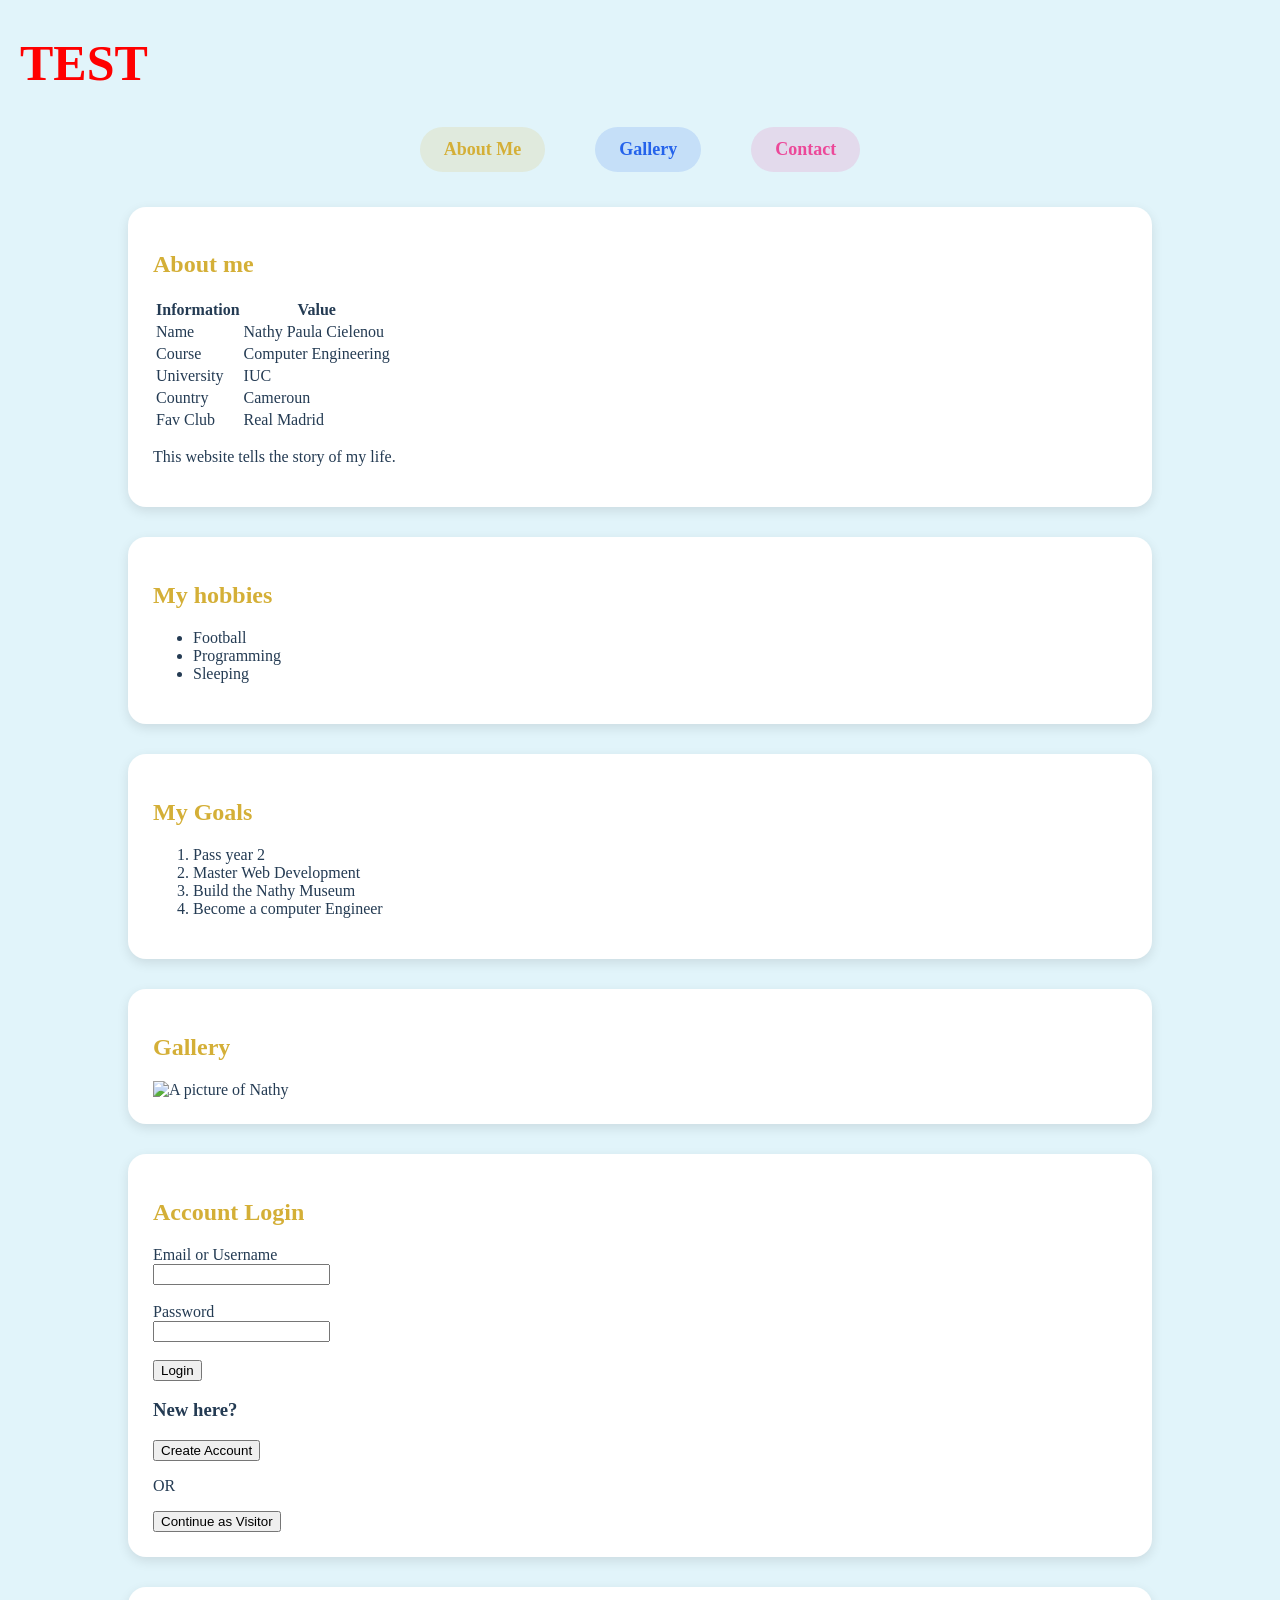
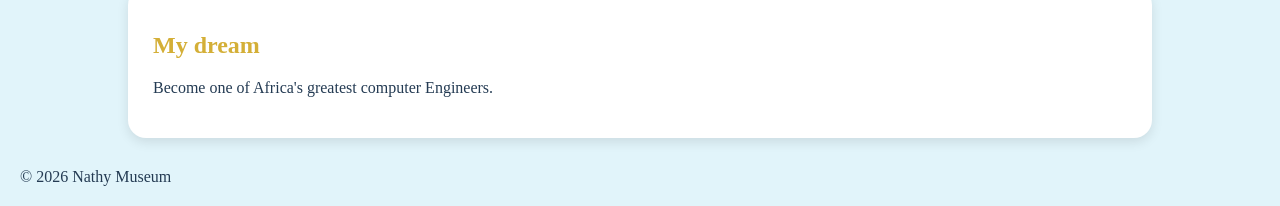
==== index.html @ 8784e394 "Update index.html" ====
<!DOCTYPE html>
<html>

<head> 
<title>Nathy Museum</title>
<link rel="stylesheet" href="Style.css">
</head>

<body>
<header>
    <h1 style="color:red;">TEST</h1>
 <nav>
    <a class="about"href="#about">About Me</a>
    <a class="gallery"href="#gallery">Gallery</a>
    <a class="contact"href="#contact">Contact</a>
</nav>
</header>
<main>
<section>
 <h2> About me </h2>
  <table> 
   <tr>
    <th>Information</th>
    <th>Value</th>
   </tr>
   <tr>
    <td>Name</td>
    <td>Nathy Paula Cielenou</td>
   </tr>
   <tr>
    <td>Course</td>
    <td>Computer Engineering</td>
   </tr>
   <tr>
    <td>University</td>
    <td>IUC</td>
   </tr>
   <tr>
    <td>Country</td>
    <td>Cameroun</td>
   </tr>
   <tr>
    <td>Fav Club</td>
    <td>Real Madrid</td>
   </tr>
</table>
<p> This website tells the story of my life.</p>
</section>
<section>
 <h2> My hobbies </h2>
  <ul> 
   <li> Football </li>
   <li> Programming </li>
   <li> Sleeping </li>
  </ul>
</section>
<section>
 <h2>My Goals </h2>
  <ol>
   <li> Pass year 2 </li>
   <li> Master Web Development </li>
   <li> Build the Nathy Museum </li>
   <li> Become a computer Engineer </li>
  </ol>
</section>
<section>
 <h2>Gallery</h2>
  <img src="IMG_0141.jpeg" alt="A picture of Nathy" width="250">
</section>
<section>
 <h2>Account Login</h2>
  <form>
   <label>Email or Username</label><br>
   <input type="text"><br><br>
   <label>Password</label><br>
   <input type="password"><br><br>
   <input type="submit" value="Login">
  </form>
 <h3>New here?</h3>
   <button>Create Account</button>
   <p>OR</p>
   <button>Continue as Visitor</button>
</section>
<section>
 <h2> My dream </h2>
  <p> Become one of Africa's greatest computer Engineers. </p>
</section>
</main>
<footer>
<p>© 2026 Nathy Museum</p>
</footer>
</body>

</html>
---- Style.css ----
body {
    background-color: #e1f4fa;
    color: #243B53;
    font-family: Georgia, serif;
    margin:0;

}
main {
    width: 80%;
    margin: auto;
}

h1 {
    color: #D4AF37;
    font-size: 50px;
}

h2 {
    color: #D4AF37;
}

a {
    text-decoration: none;
    font-weight: bold;
}
header {
    margin: 20px;
}

section {
    background-color: white;
    padding: 25px;
    margin-bottom: 30px;
    border-radius: 18px;
    box-shadow: 0 4px 12px rgba(0,0,0,0.1);
}
nav {
  display: flex;
  justify-content: center;
  gap: 50px;
  margin: 35px 0;
}
nav a {
    text-decoration: none;
    font-weight: bold;
    font-size: 18px;
    padding: 12px 24px;
    border-radius: 50px;
}
.about {
    color: #D4AF37;
    background-color: rgba(212,175,55,0.15);
}

.gallery {
    color: #2563EB;
    background-color: rgba(37,99,235,0.15);
}

.contact {
    color: #EC4899;
    background-color: rgba(236,72,153,0.15);
}
footer {
    margin: 20px;
}
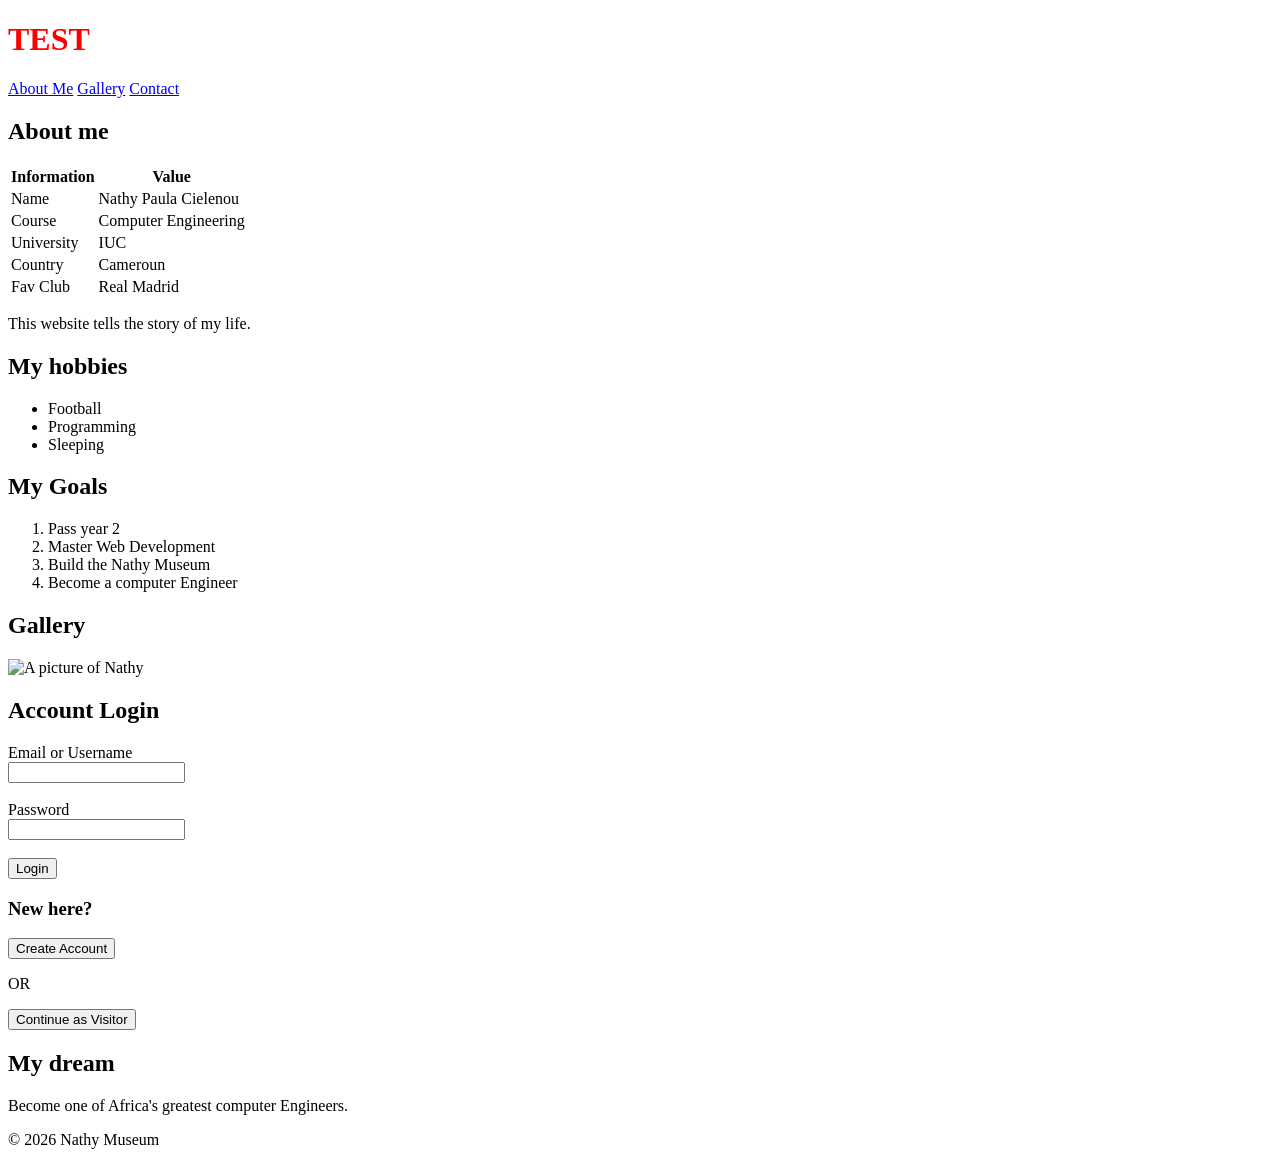
==== commit a13b000c: "Update index.html" ====
--- a/index.html
+++ b/index.html
@@ -3,7 +3,7 @@
 
 <head> 
 <title>Nathy Museum</title>
-<link rel="stylesheet" href="Style.css">
+<link rel="stylesheet" href="style.css">
 </head>
 
 <body>
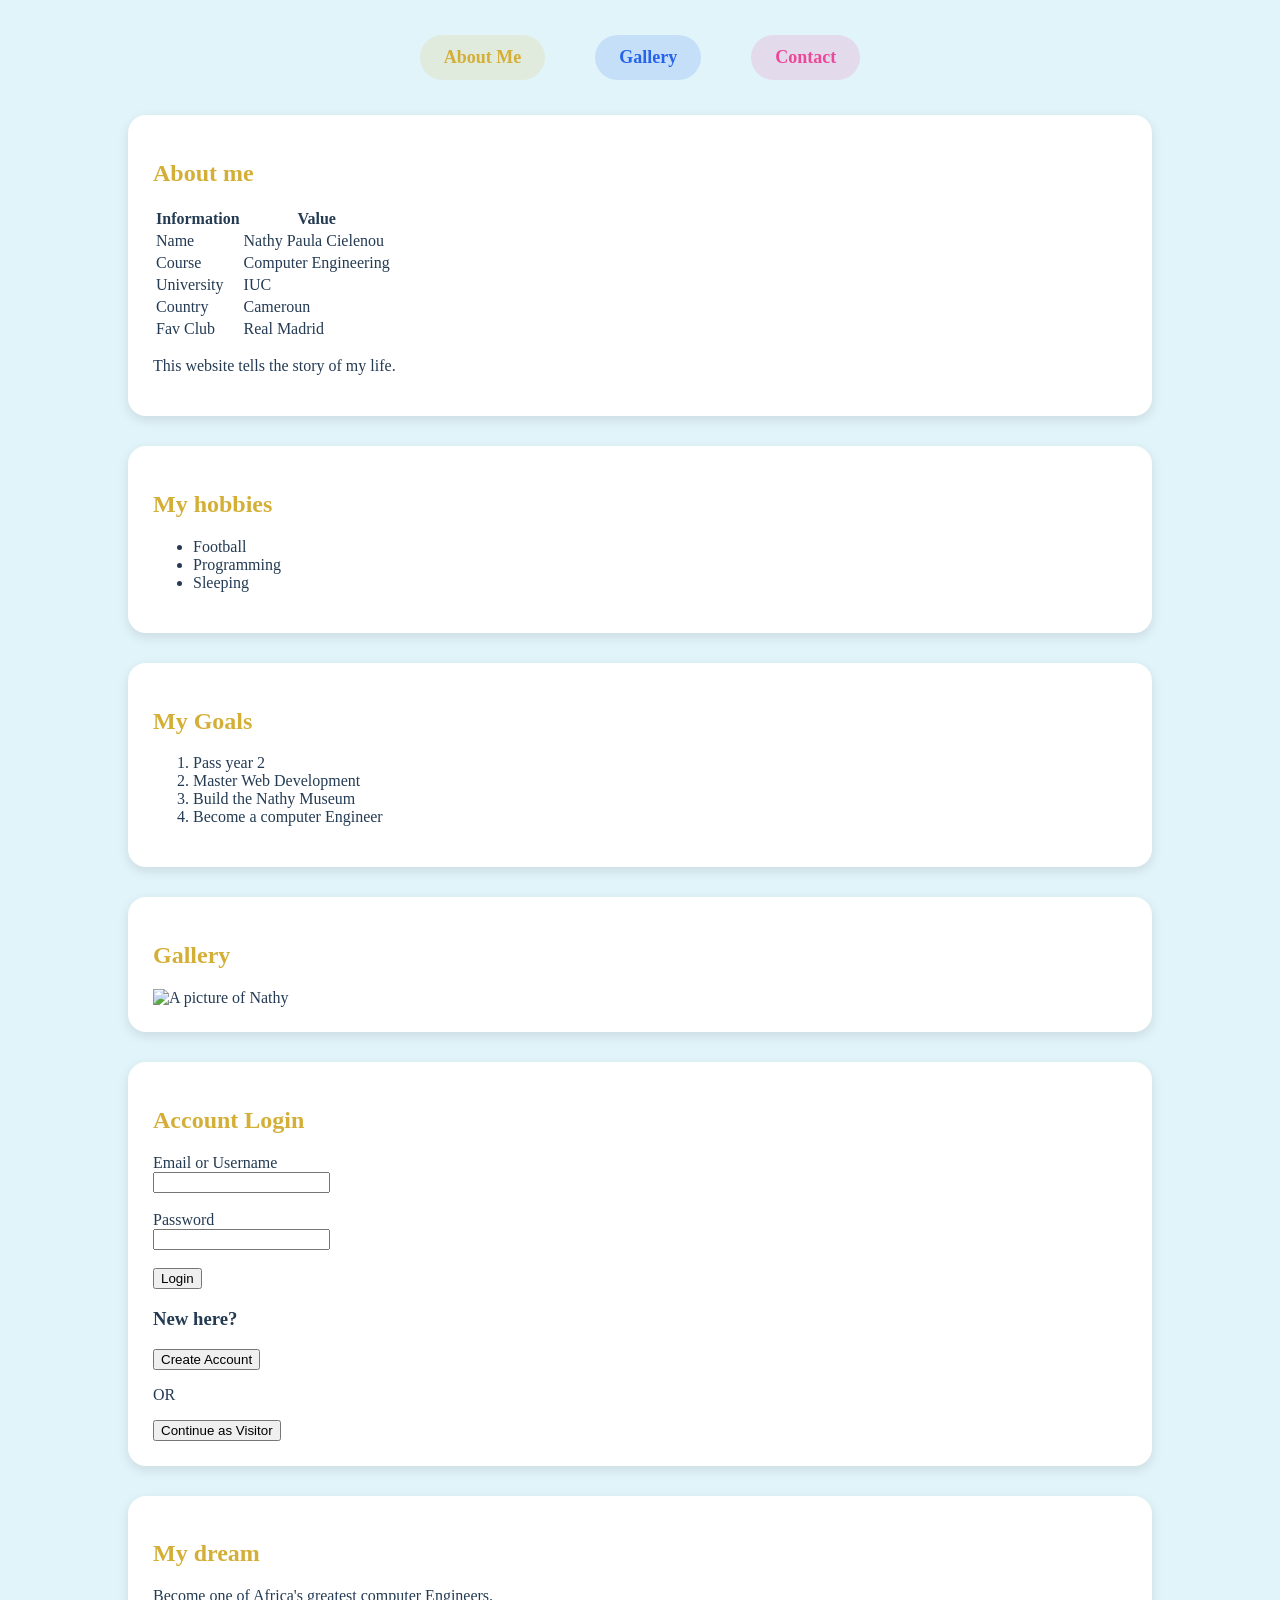
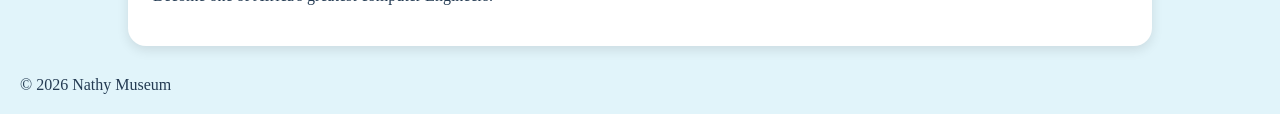
==== commit f792d7d4: "Update index.html" ====
--- a/index.html
+++ b/index.html
@@ -8,7 +8,7 @@
 
 <body>
 <header>
-    <h1 style="color:red;">TEST</h1>
+    <h1 Welcome to the Nathy Museum</h1>
  <nav>
     <a class="about"href="#about">About Me</a>
     <a class="gallery"href="#gallery">Gallery</a>
--- a/style.css
+++ b/style.css
@@ -0,0 +1,66 @@
+body {
+    background-color: #e1f4fa;
+    color: #243B53;
+    font-family: Georgia, serif;
+    margin:0;
+
+}
+main {
+    width: 80%;
+    margin: auto;
+}
+
+h1 {
+    color: #D4AF37;
+    font-size: 50px;
+}
+
+h2 {
+    color: #D4AF37;
+}
+
+a {
+    text-decoration: none;
+    font-weight: bold;
+}
+header {
+    margin: 20px;
+}
+
+section {
+    background-color: white;
+    padding: 25px;
+    margin-bottom: 30px;
+    border-radius: 18px;
+    box-shadow: 0 4px 12px rgba(0,0,0,0.1);
+}
+nav {
+  display: flex;
+  justify-content: center;
+  gap: 50px;
+  margin: 35px 0;
+}
+nav a {
+    text-decoration: none;
+    font-weight: bold;
+    font-size: 18px;
+    padding: 12px 24px;
+    border-radius: 50px;
+}
+.about {
+    color: #D4AF37;
+    background-color: rgba(212,175,55,0.15);
+}
+
+.gallery {
+    color: #2563EB;
+    background-color: rgba(37,99,235,0.15);
+}
+
+.contact {
+    color: #EC4899;
+    background-color: rgba(236,72,153,0.15);
+}
+footer {
+    margin: 20px;
+}
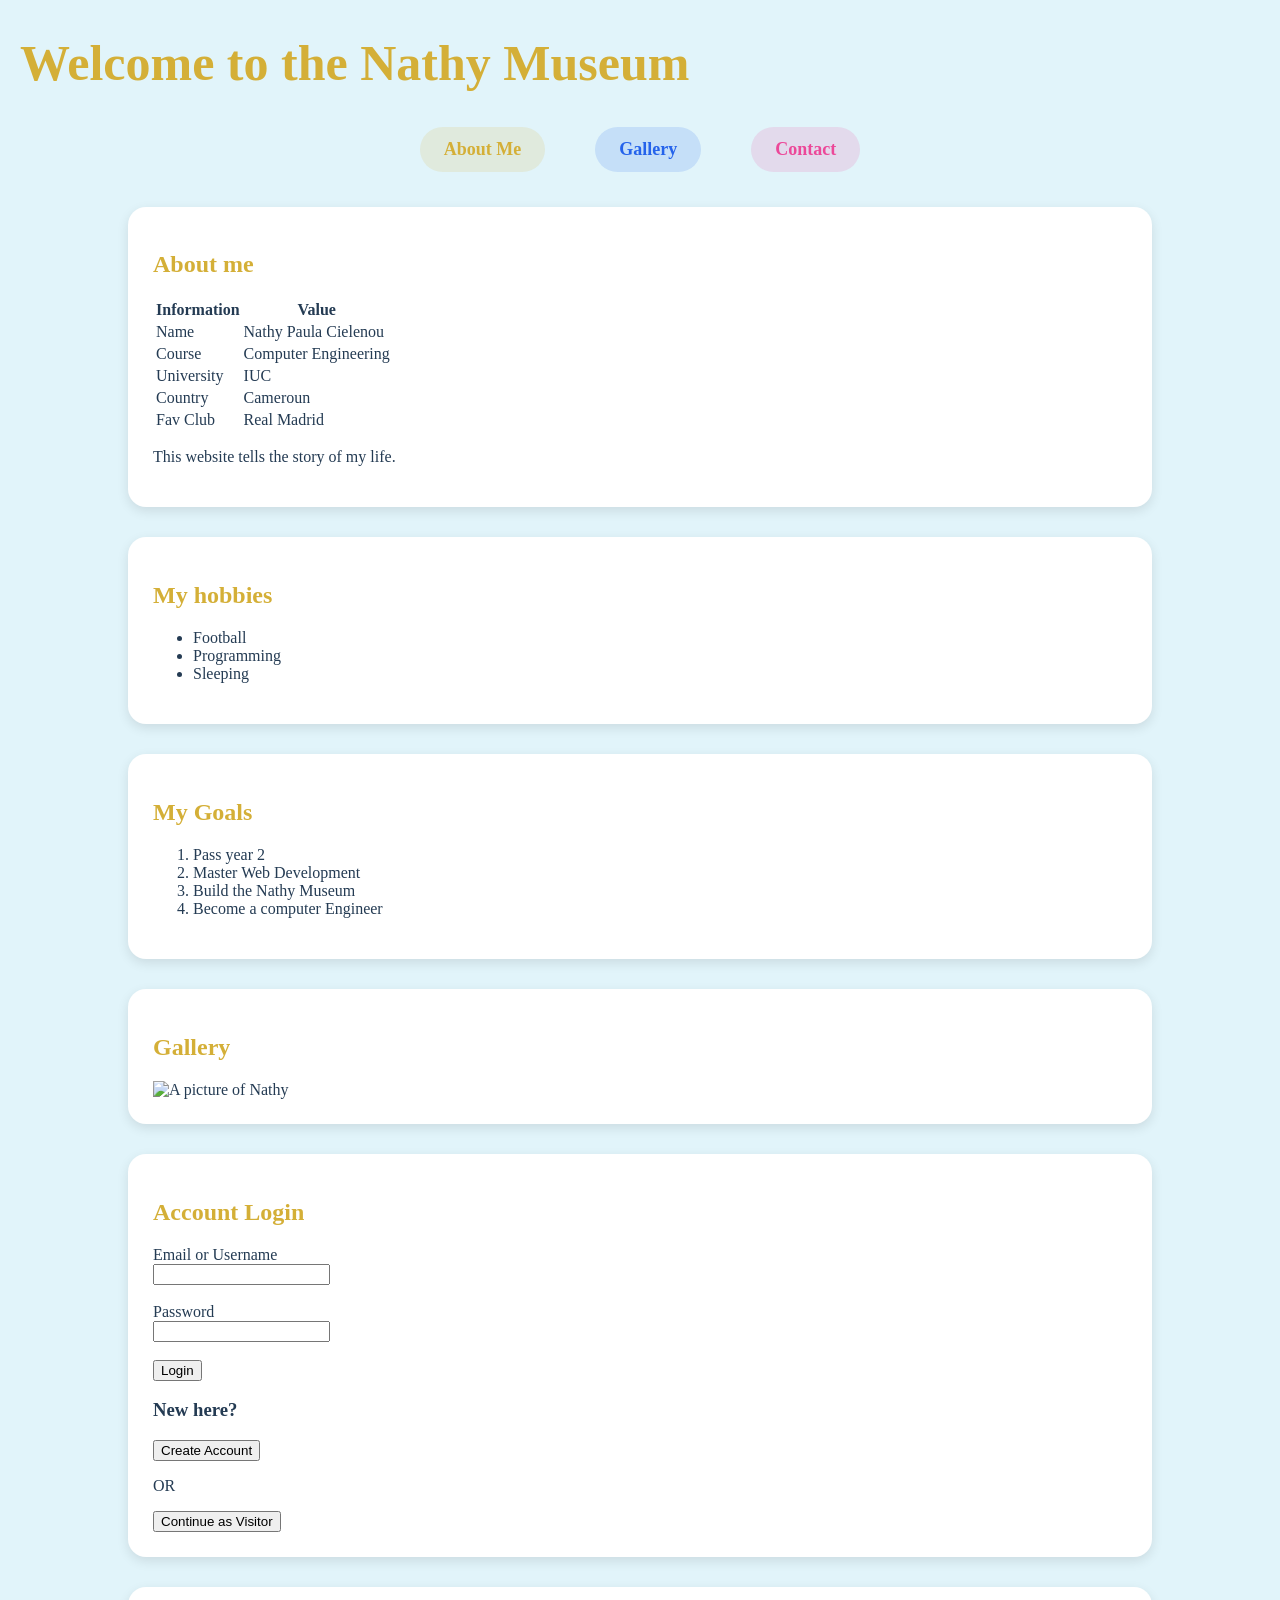
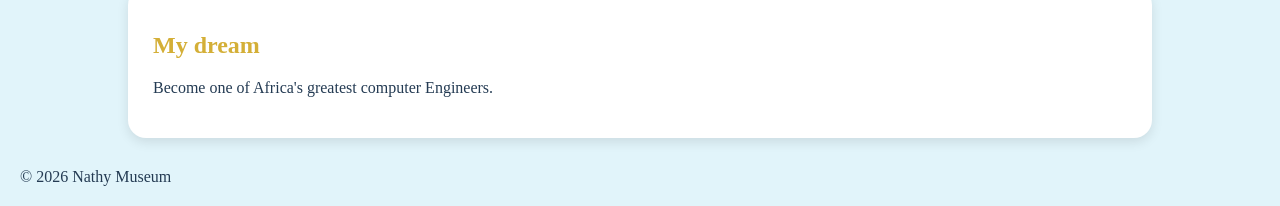
==== commit d929c973: "Update index.html" ====
--- a/index.html
+++ b/index.html
@@ -3,12 +3,12 @@
 
 <head> 
 <title>Nathy Museum</title>
-<link rel="stylesheet" href="style.css">
+<link rel="stylesheet"href="style.css">
 </head>
 
 <body>
 <header>
-    <h1 Welcome to the Nathy Museum</h1>
+  <h1>Welcome to the Nathy Museum</h1>
  <nav>
     <a class="about"href="#about">About Me</a>
     <a class="gallery"href="#gallery">Gallery</a>
@@ -92,3 +92,4 @@
 </body>
 
 </html>
+</html>
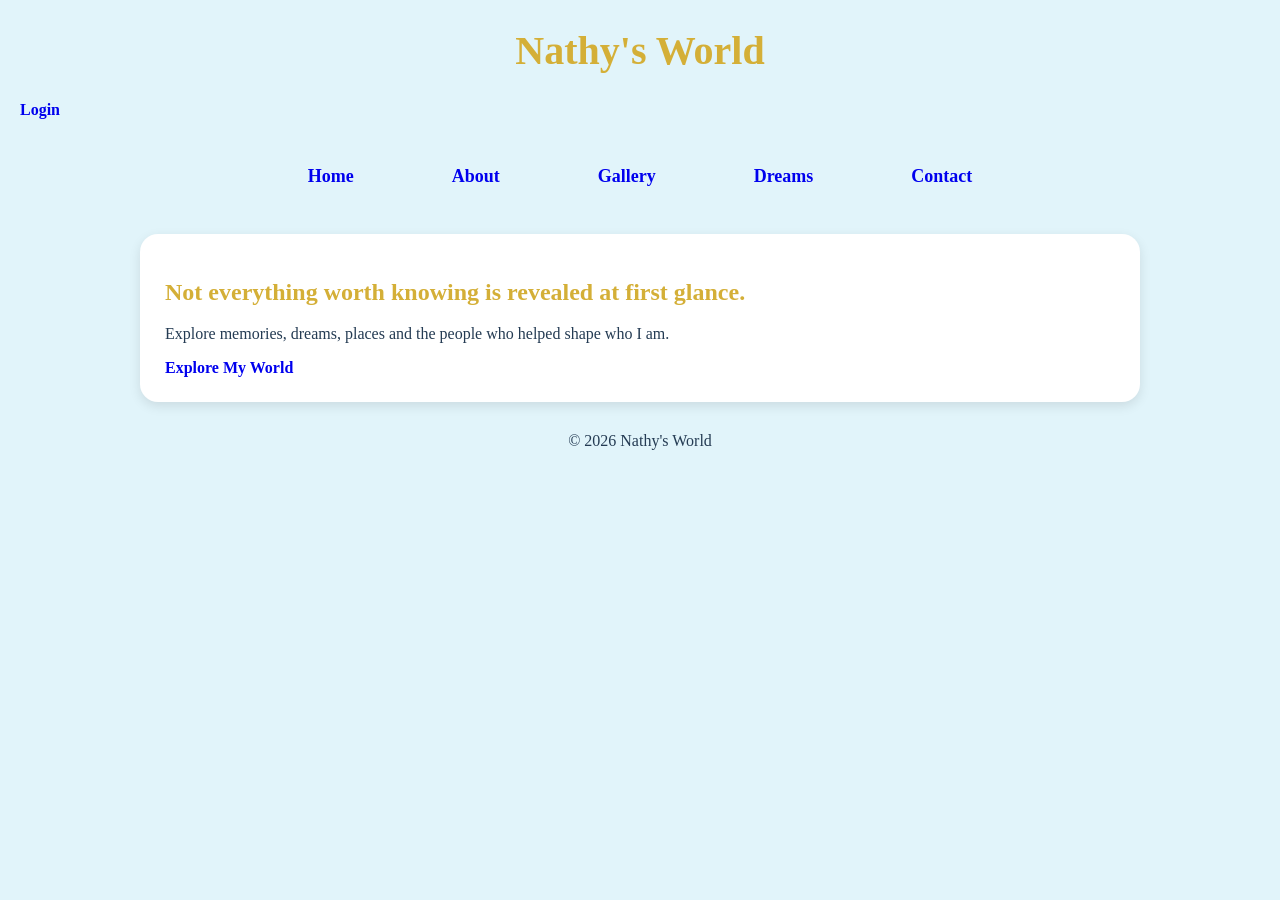
==== commit a17297eb: "Update index.html" ====
--- a/index.html
+++ b/index.html
@@ -1,95 +1,47 @@
 <!DOCTYPE html>
 <html>
 
-<head> 
-<title>Nathy Museum</title>
-<link rel="stylesheet"href="style.css">
+<head>
+    <meta charset="UTF-8">
+    <title>Nathy's World</title>
+
+    <link rel="preconnect" href="https://fonts.googleapis.com">
+
+    <link rel="preconnect" href="https://fonts.gstatic.com" crossorigin>
+
+    <link href="https://fonts.googleapis.com/css2?family=DM+Serif+Display&family=Manrope:wght@300;400;500;600;700&display=swap" rel="stylesheet">
+
+    <link rel="stylesheet" href="style.css">
+
 </head>
 
 <body>
+
 <header>
-  <h1>Welcome to the Nathy Museum</h1>
- <nav>
-    <a class="about"href="#about">About Me</a>
-    <a class="gallery"href="#gallery">Gallery</a>
-    <a class="contact"href="#contact">Contact</a>
+
+    <h1>Nathy's World</h1>
+
+    <a href="login.html" class="login-btn">Login</a>
+</header>
+<nav>
+    <a href="index.html">Home</a>
+    <a href="about.html">About</a>
+    <a href="gallery.html">Gallery</a>
+    <a href="dreams.html">Dreams</a>
+    <a href="contact.html">Contact</a>
 </nav>
-</header>
 <main>
-<section>
- <h2> About me </h2>
-  <table> 
-   <tr>
-    <th>Information</th>
-    <th>Value</th>
-   </tr>
-   <tr>
-    <td>Name</td>
-    <td>Nathy Paula Cielenou</td>
-   </tr>
-   <tr>
-    <td>Course</td>
-    <td>Computer Engineering</td>
-   </tr>
-   <tr>
-    <td>University</td>
-    <td>IUC</td>
-   </tr>
-   <tr>
-    <td>Country</td>
-    <td>Cameroun</td>
-   </tr>
-   <tr>
-    <td>Fav Club</td>
-    <td>Real Madrid</td>
-   </tr>
-</table>
-<p> This website tells the story of my life.</p>
-</section>
-<section>
- <h2> My hobbies </h2>
-  <ul> 
-   <li> Football </li>
-   <li> Programming </li>
-   <li> Sleeping </li>
-  </ul>
-</section>
-<section>
- <h2>My Goals </h2>
-  <ol>
-   <li> Pass year 2 </li>
-   <li> Master Web Development </li>
-   <li> Build the Nathy Museum </li>
-   <li> Become a computer Engineer </li>
-  </ol>
-</section>
-<section>
- <h2>Gallery</h2>
-  <img src="IMG_0141.jpeg" alt="A picture of Nathy" width="250">
-</section>
-<section>
- <h2>Account Login</h2>
-  <form>
-   <label>Email or Username</label><br>
-   <input type="text"><br><br>
-   <label>Password</label><br>
-   <input type="password"><br><br>
-   <input type="submit" value="Login">
-  </form>
- <h3>New here?</h3>
-   <button>Create Account</button>
-   <p>OR</p>
-   <button>Continue as Visitor</button>
-</section>
-<section>
- <h2> My dream </h2>
-  <p> Become one of Africa's greatest computer Engineers. </p>
+   <section class="hero">
+    <h2>Not everything worth knowing is revealed at first glance.</h2>
+
+    <p>Explore memories, dreams, places and the people who helped shape who I am.</p>
+
+    <div class="horizon-line"></div>
+
+    <a href="about.html" class="explore-btn">Explore My World</a>
 </section>
 </main>
 <footer>
-<p>© 2026 Nathy Museum</p>
+    <p>© 2026 Nathy's World</p>
 </footer>
-</body>
-
-</html>
-</html>
+</body>
--- a/style.css
+++ b/style.css
@@ -7,14 +7,18 @@
 }
 main {
     width: 80%;
+    max-width: 1000px;
     margin: auto;
 }
 
 h1 {
     color: #D4AF37;
-    font-size: 50px;
+    font-size: 40px;
+    text-align: center;
 }
-
+h1:hover{
+    color: hotpink ;
+}
 h2 {
     color: #D4AF37;
 }
@@ -46,21 +50,41 @@
     font-size: 18px;
     padding: 12px 24px;
     border-radius: 50px;
+    cursor: pointer;
+    transition: 0.3s;
 }
 .about {
     color: #D4AF37;
     background-color: rgba(212,175,55,0.15);
+  
 }
-
+.about:hover{
+    background-color: #D4AF37;
+    color: white;
+    transform:scale(1.05);
+}
 .gallery {
     color: #2563EB;
     background-color: rgba(37,99,235,0.15);
+   
+}
+.gallery:hover{
+    background-color: #2563EB;
+    color: white;
+    transform:scale(1.05);
 }
 
 .contact {
     color: #EC4899;
     background-color: rgba(236,72,153,0.15);
+    
+}
+.contact:hover{
+    background-color: #EC4899;
+    color: white;
+    transform:scale(1.05);
 }
 footer {
     margin: 20px;
+    text-align: center;
 }
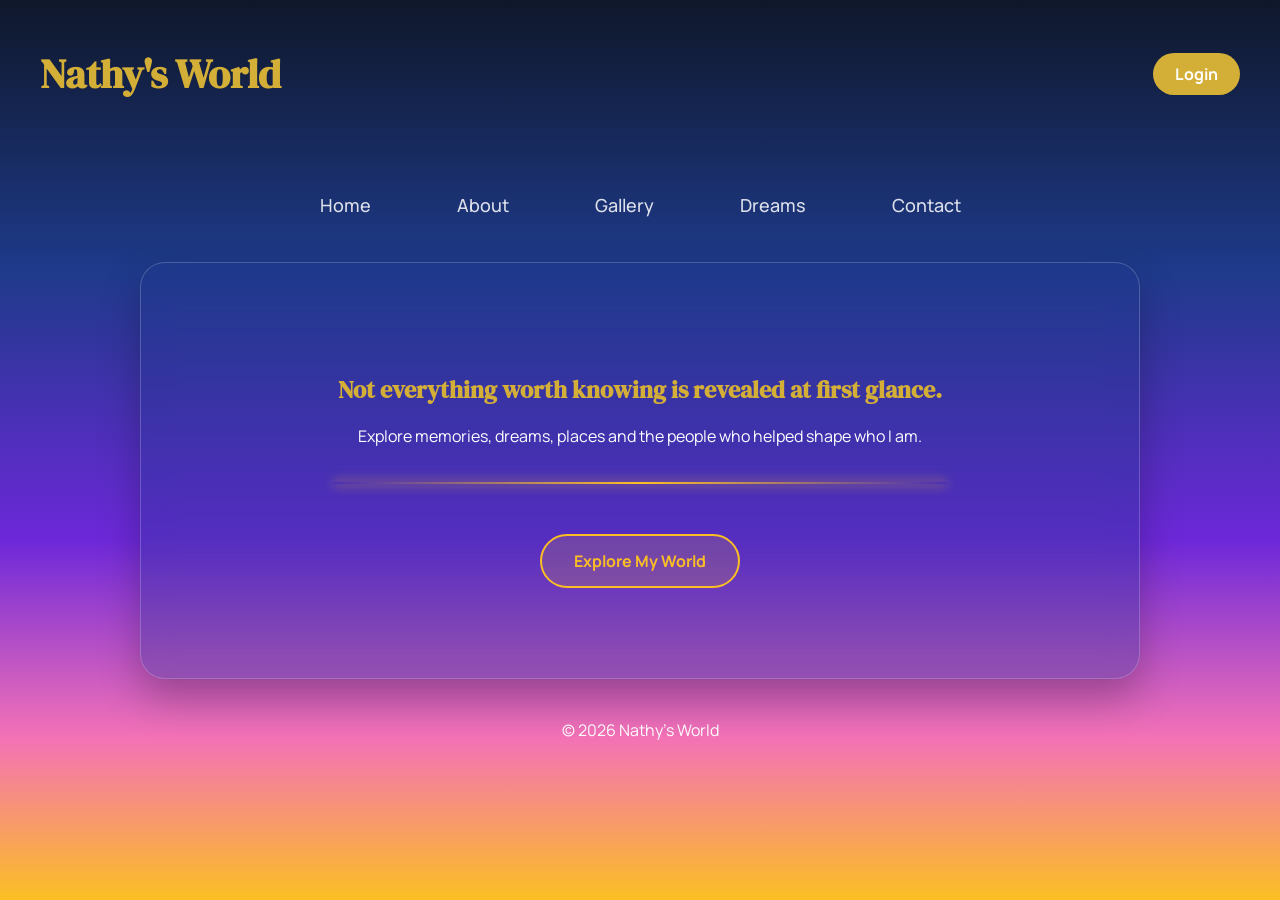
==== commit 7179a32e: "Update index.html" ====
--- a/index.html
+++ b/index.html
@@ -3,6 +3,7 @@
 
 <head>
     <meta charset="UTF-8">
+     
     <title>Nathy's World</title>
 
     <link rel="preconnect" href="https://fonts.googleapis.com">
@@ -44,4 +45,6 @@
 <footer>
     <p>© 2026 Nathy's World</p>
 </footer>
+</body>
+
 </body>
--- a/style.css
+++ b/style.css
@@ -1,9 +1,18 @@
 body {
-    background-color: #e1f4fa;
-    color: #243B53;
-    font-family: Georgia, serif;
-    margin:0;
+    margin: 0;
 
+    font-family: 'Manrope', sans-serif;
+    color: white;
+
+    background: linear-gradient(
+        to bottom,
+        #0f172a 0%,
+        #1e3a8a 30%,
+        #6d28d9 60%,
+        #f472b6 82%,
+        #fbbf24 100%);
+
+    min-height: 100vh;
 }
 main {
     width: 80%;
@@ -15,12 +24,14 @@
     color: #D4AF37;
     font-size: 40px;
     text-align: center;
+    font-family: 'DM Serif Display', serif;
 }
 h1:hover{
     color: hotpink ;
 }
 h2 {
     color: #D4AF37;
+    font-family: 'DM Serif Display', serif;
 }
 
 a {
@@ -28,15 +39,27 @@
     font-weight: bold;
 }
 header {
-    margin: 20px;
+    display: flex;
+    justify-content: space-between;
+    align-items: center;
+    padding: 20px 40px;
 }
 
-section {
-    background-color: white;
-    padding: 25px;
-    margin-bottom: 30px;
-    border-radius: 18px;
-    box-shadow: 0 4px 12px rgba(0,0,0,0.1);
+.hero {
+   background: rgba(30, 58, 138, 0.30);
+
+    backdrop-filter: blur(14px);
+
+    border: 1px solid rgba(255,255,255,0.2);
+
+    border-radius: 25px;
+
+    padding: 90px 60px;
+
+    margin-bottom: 40px;
+
+    box-shadow: 0 20px 40px rgba(0,0,0,0.25);
+    text-align: center
 }
 nav {
   display: flex;
@@ -45,46 +68,110 @@
   margin: 35px 0;
 }
 nav a {
+    color: rgba(255,255,255,0.85);
     text-decoration: none;
-    font-weight: bold;
+    font-weight: 500;
     font-size: 18px;
-    padding: 12px 24px;
+    padding: 10px 18px;
     border-radius: 50px;
     cursor: pointer;
+    transition: all 0.3s ease;
+}
+nav a:hover{
+    color: #fbbf24;
+    background: rgba(251,191,36,0.12);
+    transform: translateY(3px, -2px);
+}
+.login-btn {
+    background-color: #D4AF37;
+    color: white;
+    padding: 10px 22px;
+    border-radius: 50px;
     transition: 0.3s;
 }
-.about {
-    color: #D4AF37;
-    background-color: rgba(212,175,55,0.15);
-  
+
+.login-btn:hover {
+    background-color: #b9962d;
+    transform: scale(1.05);
 }
-.about:hover{
-    background-color: #D4AF37;
-    color: white;
-    transform:scale(1.05);
+.horizon-line{
+    width: 70%;
+    height: 2px;
+
+    margin: 35px auto;
+
+    background: linear-gradient(
+        to right,
+        transparent,
+        #fbbf24,
+        transparent
+    );
+
+    box-shadow: 0 0 12px #fbbf24;
+    animation: sunsetGlow 12s ease-in-out infinite; 
 }
-.gallery {
-    color: #2563EB;
-    background-color: rgba(37,99,235,0.15);
-   
+.explore-btn{
+    display: inline-block;
+
+    margin-top: 15px;
+
+    padding: 14px 32px;
+
+    background: rgba(251,191,36,0.15);
+
+    color: #fbbf24;
+
+    text-decoration: none;
+
+    border: 2px solid #fbbf24;
+
+    border-radius: 50px;
+
+    font-weight: bold;
+
+    transition: all 0.3s ease;
 }
-.gallery:hover{
-    background-color: #2563EB;
-    color: white;
-    transform:scale(1.05);
-}
+.explore-btn:hover{
 
-.contact {
-    color: #EC4899;
-    background-color: rgba(236,72,153,0.15);
-    
-}
-.contact:hover{
-    background-color: #EC4899;
-    color: white;
-    transform:scale(1.05);
+    background: rgba(251,191,36,0.20);
+
+    border-color: #fbbf24;
+
+    color: #fff;
+
+    transform: translateY(-3px);
+
+    box-shadow: 0 0 20px rgba(251,191,36,0.35);
 }
 footer {
     margin: 20px;
     text-align: center;
-}+}
+@keyframes sunsetGlow {
+
+    0% {
+        opacity: 0.4;
+        box-shadow: 0 0 8px rgba(251,191,36,0.2);
+    }
+
+    20% {
+        opacity: 1;
+        box-shadow: 0 0 22px rgba(251,191,36,0.8);
+    }
+
+    70% {
+        opacity: 1;
+        box-shadow: 0 0 22px rgba(251,191,36,0.8);
+    }
+
+    90% {
+        opacity: 0.4;
+        box-shadow: 0 0 8px rgba(251,191,36,0.2);
+    }
+
+    100% {
+        opacity: 0.4;
+        box-shadow: 0 0 8px rgba(251,191,36,0.2);
+    }
+
+}}
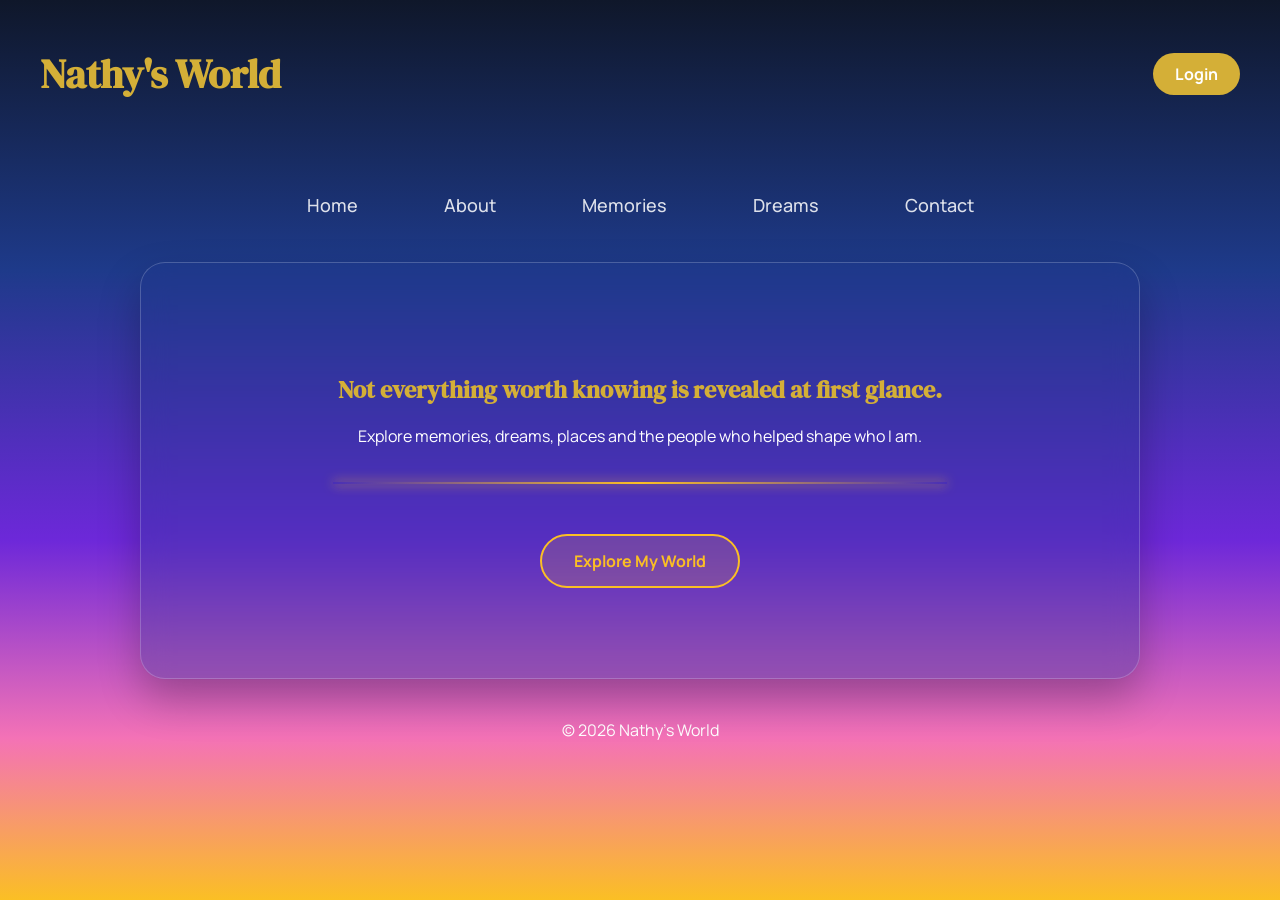
==== commit c7fda6a8: "Update index.html" ====
--- a/index.html
+++ b/index.html
@@ -27,7 +27,7 @@
 <nav>
     <a href="index.html">Home</a>
     <a href="about.html">About</a>
-    <a href="gallery.html">Gallery</a>
+    <a href="gallery.html">Memories</a>
     <a href="dreams.html">Dreams</a>
     <a href="contact.html">Contact</a>
 </nav>
--- a/style.css
+++ b/style.css
@@ -80,7 +80,7 @@
 nav a:hover{
     color: #fbbf24;
     background: rgba(251,191,36,0.12);
-    transform: translateY(3px, -2px);
+    transform: translate(3px, -2px);
 }
 .login-btn {
     background-color: #D4AF37;
